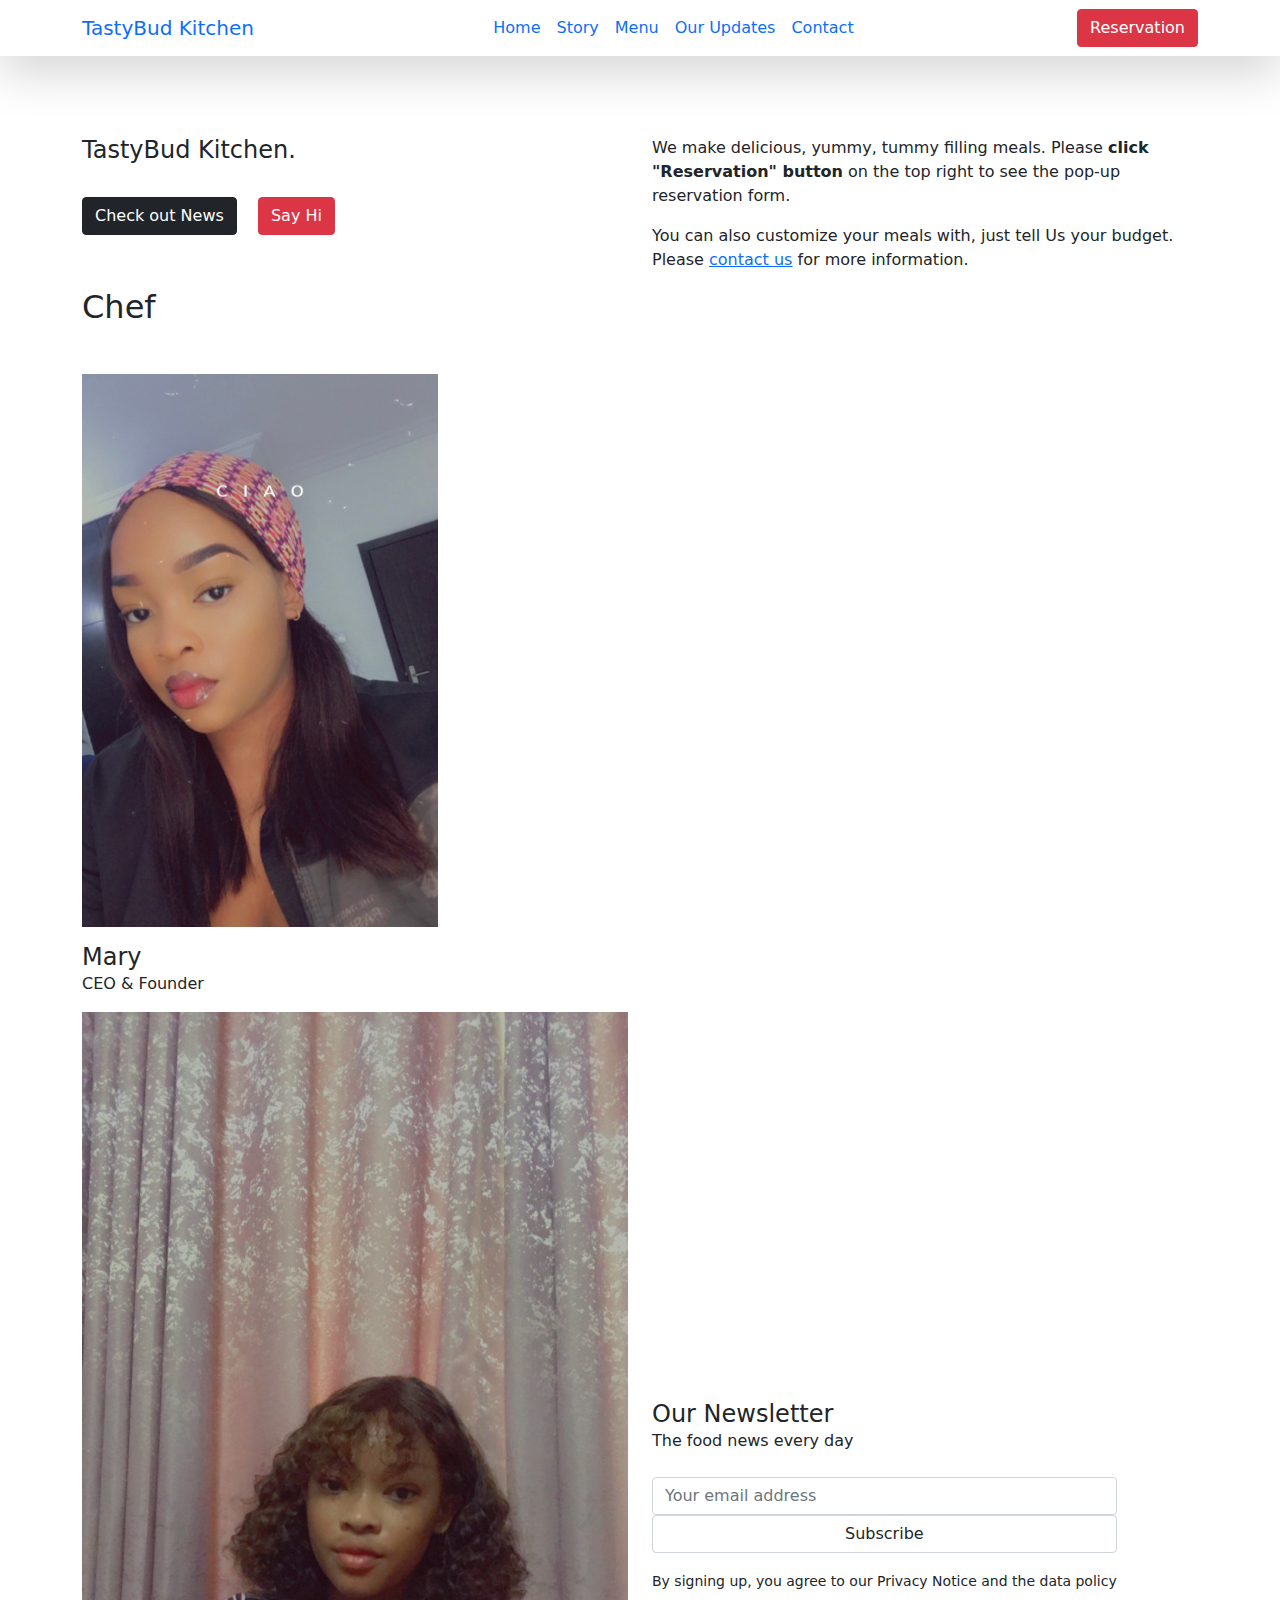
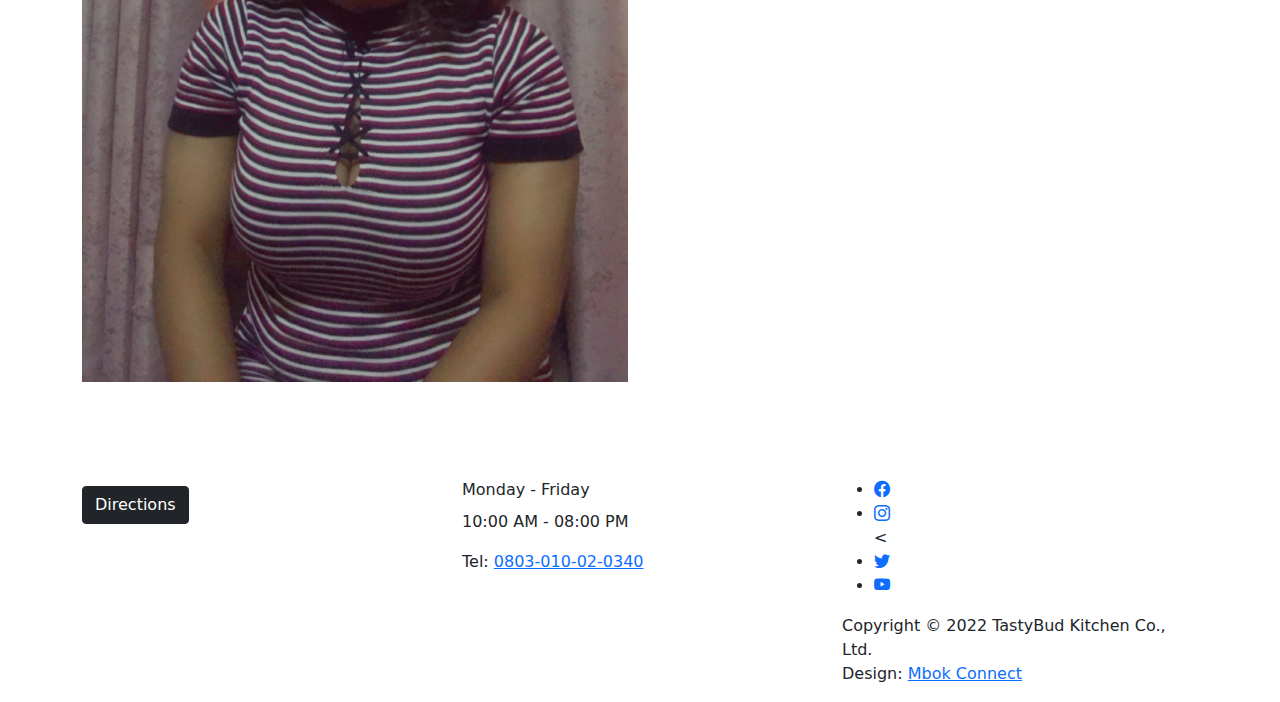
==== about.html @ 57acdbf6 "first commit" ====
<!doctype html>
<html lang="en">
    <head>
        <meta charset="utf-8">
        <meta name="viewport" content="width=device-width, initial-scale=1">

        <meta name="description" content="">
        <meta name="author" content="">

        <title>About TastyBud</title>

        <!-- CSS FILES -->        
        <link rel="preconnect" href="https://fonts.googleapis.com">
        
        <link rel="preconnect" href="https://fonts.gstatic.com" crossorigin>
        
        <link href="https://fonts.googleapis.com/css2?family=Montserrat:wght@300;400;600;700&display=swap" rel="stylesheet">                
        <link href="boothstraps/bootstrap.min.css" rel="stylesheet">

        <link href="boothstraps/bootstrap-icons.css" rel="stylesheet">

        <link href="styles.css" rel="stylesheet">
<!--

Tooplate 2129 Crispy Kitchen

https://www.tooplate.com/view/2129-crispy-kitchen

-->
    </head>
    
    <body>
        
        <nav class="navbar navbar-expand-lg bg-white shadow-lg">
            <div class="container">
                <button class="navbar-toggler" type="button" data-bs-toggle="collapse" data-bs-target="#navbarNav" aria-controls="navbarNav" aria-expanded="false" aria-label="Toggle navigation">
                    <span class="navbar-toggler-icon"></span>
                </button>
                
                <a class="navbar-brand" href="index.html">
                    TastyBud Kitchen
                </a>

                <div class="d-lg-none">
                    <button type="button" class="custom-btn btn btn-danger" data-bs-toggle="modal" data-bs-target="#BookingModal">Reservation</button>
                </div>

                <div class="collapse navbar-collapse" id="navbarNav">
                    <ul class="navbar-nav mx-auto">
                        <li class="nav-item">
                            <a class="nav-link" href="index.html">Home</a>
                        </li>

                        <li class="nav-item">
                            <a class="nav-link active" href="about.html">Story</a>
                        </li>

                        <li class="nav-item">
                            <a class="nav-link" href="menu.html">Menu</a>
                        </li>

                        <li class="nav-item">
                            <a class="nav-link" href="news.html">Our Updates</a>
                        </li>

                        <li class="nav-item">
                            <a class="nav-link" href="contact.html">Contact</a>
                        </li>
                    </ul>
                </div>

                <div class="d-none d-lg-block">
                    <button type="button" class="custom-btn btn btn-danger" data-bs-toggle="modal" data-bs-target="#BookingModal">Reservation</button>
                </div>

            </div>
        </nav>

        <main>

            <header class="site-header site-about-header">
                <div class="container">
                    <div class="row">

                        <div class="col-lg-10 col-12 mx-auto">
                            <h1 class="text-white">Kitchen's Story</h1>

                            <strong class="text-white">This is where the magic for the tummy, happens.</strong>
                        </div>

                    </div>
                </div>

                <div class="overlay"></div>
            </header>

            <section class="about section-padding bg-white">
                <div class="container">
                    <div class="row">

                        <div class="col-lg-6 col-12 mb-2">
                            <h4 class="mb-3">TastyBud Kitchen.</h4>

                            <a href="news.html" class="custom-btn btn btn-dark mt-3">Check out News</a>

                            <a href="contact.html" class="custom-btn btn btn-danger mt-3 ms-3">Say Hi</a>
                        </div>

                        <div class="col-lg-6 col-12">
                        
                        	<p>We make delicious, yummy, tummy filling meals.  Please <strong>click "Reservation" button</strong> on the top right to see the pop-up reservation form.</p>
                        
                            <p>You can also customize your meals with, just tell Us your budget. Please <a href="mailto:pakpan244@gmail.com" target="_blank">contact us</a> for more information.</p>

                        </div>

                    </div>
                </div>
            </section>

            <section class="about section-padding">
                <div class="container">
                    <div class="row">

                        <div class="col-12">
                            <h2 class="mb-5">Chef</h2>
                        </div>

                        <div class="col-lg-4 col-12">
                            <div class="team-thumb">
                                <img src="img/chef1.jpg" class="img-fluid team-image" alt="">
                                
                                <div class="team-info">
                                    <h4 class="mt-3 mb-0">Mary</h4>

                                    <p>CEO &amp; Founder</p>
                                </div>
                            </div>
                        </div>
            </section>
            
            <section class="newsletter section-padding bg-white">
                <div class="container">
                    <div class="row">

                        <div class="col-lg-6 col-12">
                            <img src="img/chef2.jpg" class="img-fluid newsletter-image" alt="">
                        </div>

                        <div class="col-lg-6 col-12 d-flex align-items-center mt-5 mt-lg-0 mx-auto">
                            <div class="subscribe-form-wrap">
                                <h4 class="mb-0">Our Newsletter</h4>

                                <p>The food news every day</p>

                                <form class="custom-form subscribe-form mt-4" role="form">
                                    <input type="email" name="subscribe-email" id="subscribe-email" pattern="[^ @]*@[^ @]*" class="form-control" placeholder="Your email address" required="">

                                    <button type="submit" class="form-control mb-3" id="subscribe">Subscribe</button>

                                    <small>By signing up, you agree to our Privacy Notice and the data policy</small>
                                    </div>
                                </form>
                            </div>
                        </div>

                    </div>
                </div>
            </section>

        </main>

        <footer class="site-footer section-padding">
            
            <div class="container">
                
                <div class="row">

                    <div class="col-12">
                        <h4 class="text-white mb-4 me-5">TastyBud Kitchen</h4>
                    </div>

                    <div class="col-lg-4 col-md-7 col-xs-12 tooplate-mt30">
                        <h6 class="text-white mb-lg-4 mb-3">Location</h6>

                        <p></p>

                        <a href="https://goo.gl/maps/o9mJqfgyz9FDhMZR6" class="custom-btn btn btn-dark mt-2">Directions</a>
                    </div>

                    <div class="col-lg-4 col-md-5 col-xs-12 tooplate-mt30">
                        <h6 class="text-white mb-lg-4 mb-3">Opening Hours</h6>

                        <p class="mb-2">Monday - Friday</p>

                        <p>10:00 AM - 08:00 PM</p>

                        <p>Tel: <a href="tel: 010-02-0340" class="tel-link">0803-010-02-0340</a></p>
                    </div>

                    <div class="col-lg-4 col-md-6 col-xs-12 tooplate-mt30">
                        <h6 class="text-white mb-lg-4 mb-3">Social</h6>

                        <ul class="social-icon">
                            <li><a href="#" class="social-icon-link bi-facebook"></a></li>

                            <li><a href="#" class="social-icon-link bi-instagram"></a></li>

                            <<li><a href="https://twitter.com/search?q=tooplate.com&src=typed_query&f=live" target="_blank"
                            	 class="social-icon-link bi-twitter"></a></li>

                            <li><a href="#" class="social-icon-link bi-youtube"></a></li>
                        </ul>
                    
                        <p class="copyright-text tooplate-mt60">Copyright © 2022 TastyBud Kitchen Co., Ltd.
                        <br>Design: <a rel="nofollow" href="https://www.mbokconnectcom/" target="_blank">Mbok Connect</a></p>
                        
                    </div>

                </div><!-- row ending -->
                
             </div><!-- container ending -->
             
        </footer>

        <!-- Modal -->
        <div class="modal fade" id="BookingModal" tabindex="-1" aria-labelledby="BookingModal" aria-hidden="true">
            <div class="modal-dialog modal-dialog-centered modal-xl">
                <div class="modal-content">
                    <div class="modal-header">
                        <h3 class="mb-0">Reserve a table</h3>

                        <button type="button" class="btn-close" data-bs-dismiss="modal" aria-label="Close"></button>
                    </div>

                    <div class="modal-body d-flex flex-column justify-content-center">
                        <div class="booking">
                            
                            <form class="booking-form row" role="form" action="#" method="post">
                                <div class="col-lg-6 col-12">
                                    <label for="name" class="form-label">Full Name</label>

                                    <input type="text" name="name" id="name" class="form-control" placeholder="Your Name" required>
                                </div>

                                <div class="col-lg-6 col-12">
                                    <label for="email" class="form-label">Email Address</label>

                                    <input type="email" name="email" id="email" pattern="[^ @]*@[^ @]*" class="form-control" placeholder="your@email.com" required>
                                </div>

                                <div class="col-lg-6 col-12">
                                    <label for="phone" class="form-label">Phone Number</label>

                                    <input type="telephone" name="phone" id="phone" pattern="[0-9]{3}-[0-9]{3}-[0-9]{4}" class="form-control" placeholder="123-456-7890">
                                </div>

                                <div class="col-lg-6 col-12">
                                    <label for="people" class="form-label">Number of persons</label>

                                    <input type="text" name="people" id="people" class="form-control" placeholder="12 persons">
                                </div>

                                <div class="col-lg-6 col-12">
                                    <label for="date" class="form-label">Date</label>

                                    <input type="date" name="date" id="date" value="" class="form-control">
                                </div>

                                <div class="col-lg-6 col-12">
                                    <label for="time" class="form-label">Time</label>

                                    <select class="form-select form-control" name="time" id="time">
                                      <option value="5" selected>5:00 PM</option>
                                      <option value="6">6:00 PM</option>
                                      <option value="7">7:00 PM</option>
                                      <option value="8">8:00 PM</option>
                                      <option value="9">9:00 PM</option>
                                    </select>
                                </div>

                                <div class="col-12">
                                    <label for="message" class="form-label">Special Request</label>

                                    <textarea class="form-control" rows="4" id="message" name="message" placeholder=""></textarea>
                                </div>

                                <div class="col-lg-4 col-12 ms-auto">
                                    <button type="submit" class="form-control">Submit Request</button>
                                </div>
                            </form>
                        </div>
                    </div>

                    <div class="modal-footer"></div>
                    
                </div>
                
            </div>
        </div>

        <!-- JAVASCRIPT FILES -->
        <script src="js/jquery.min.js"></script>
        <script src="js/bootstrap.bundle.min.js"></script>
        <script src="js/custom.js"></script>

    </body>
</html>
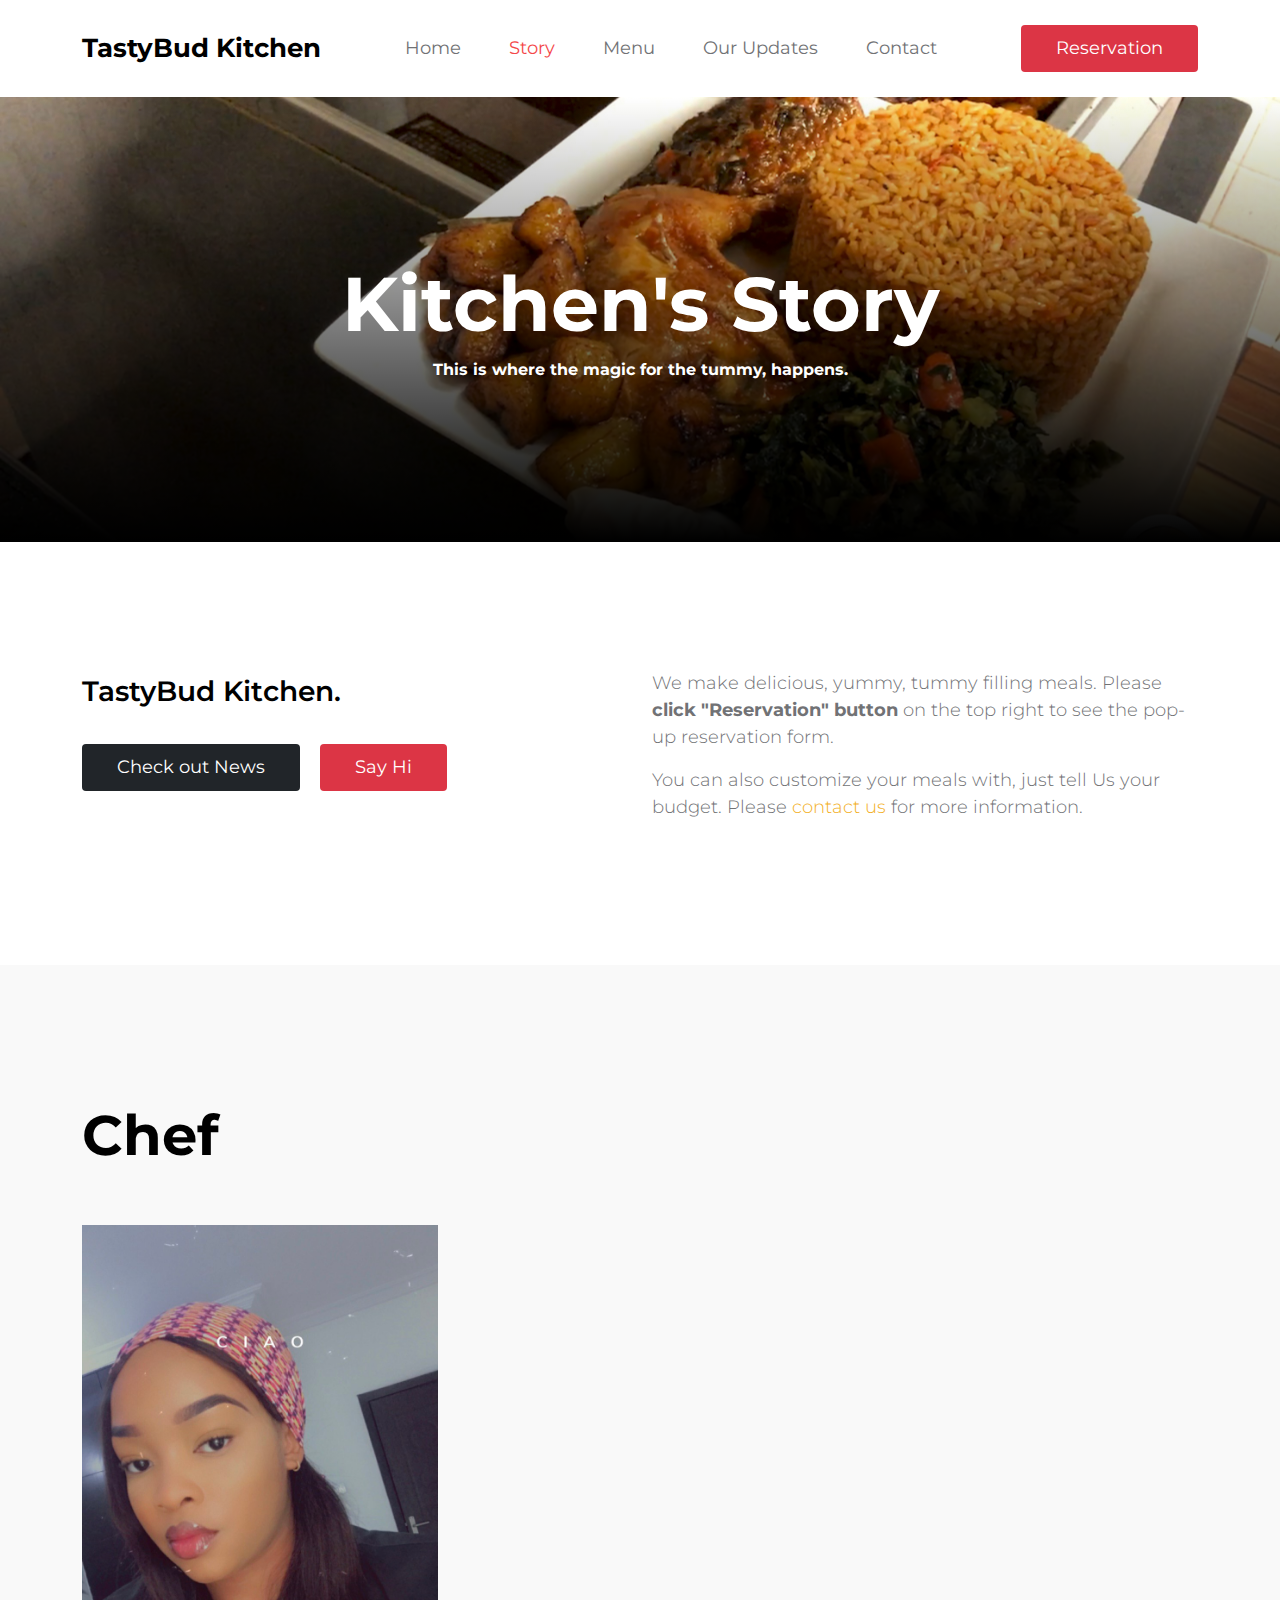
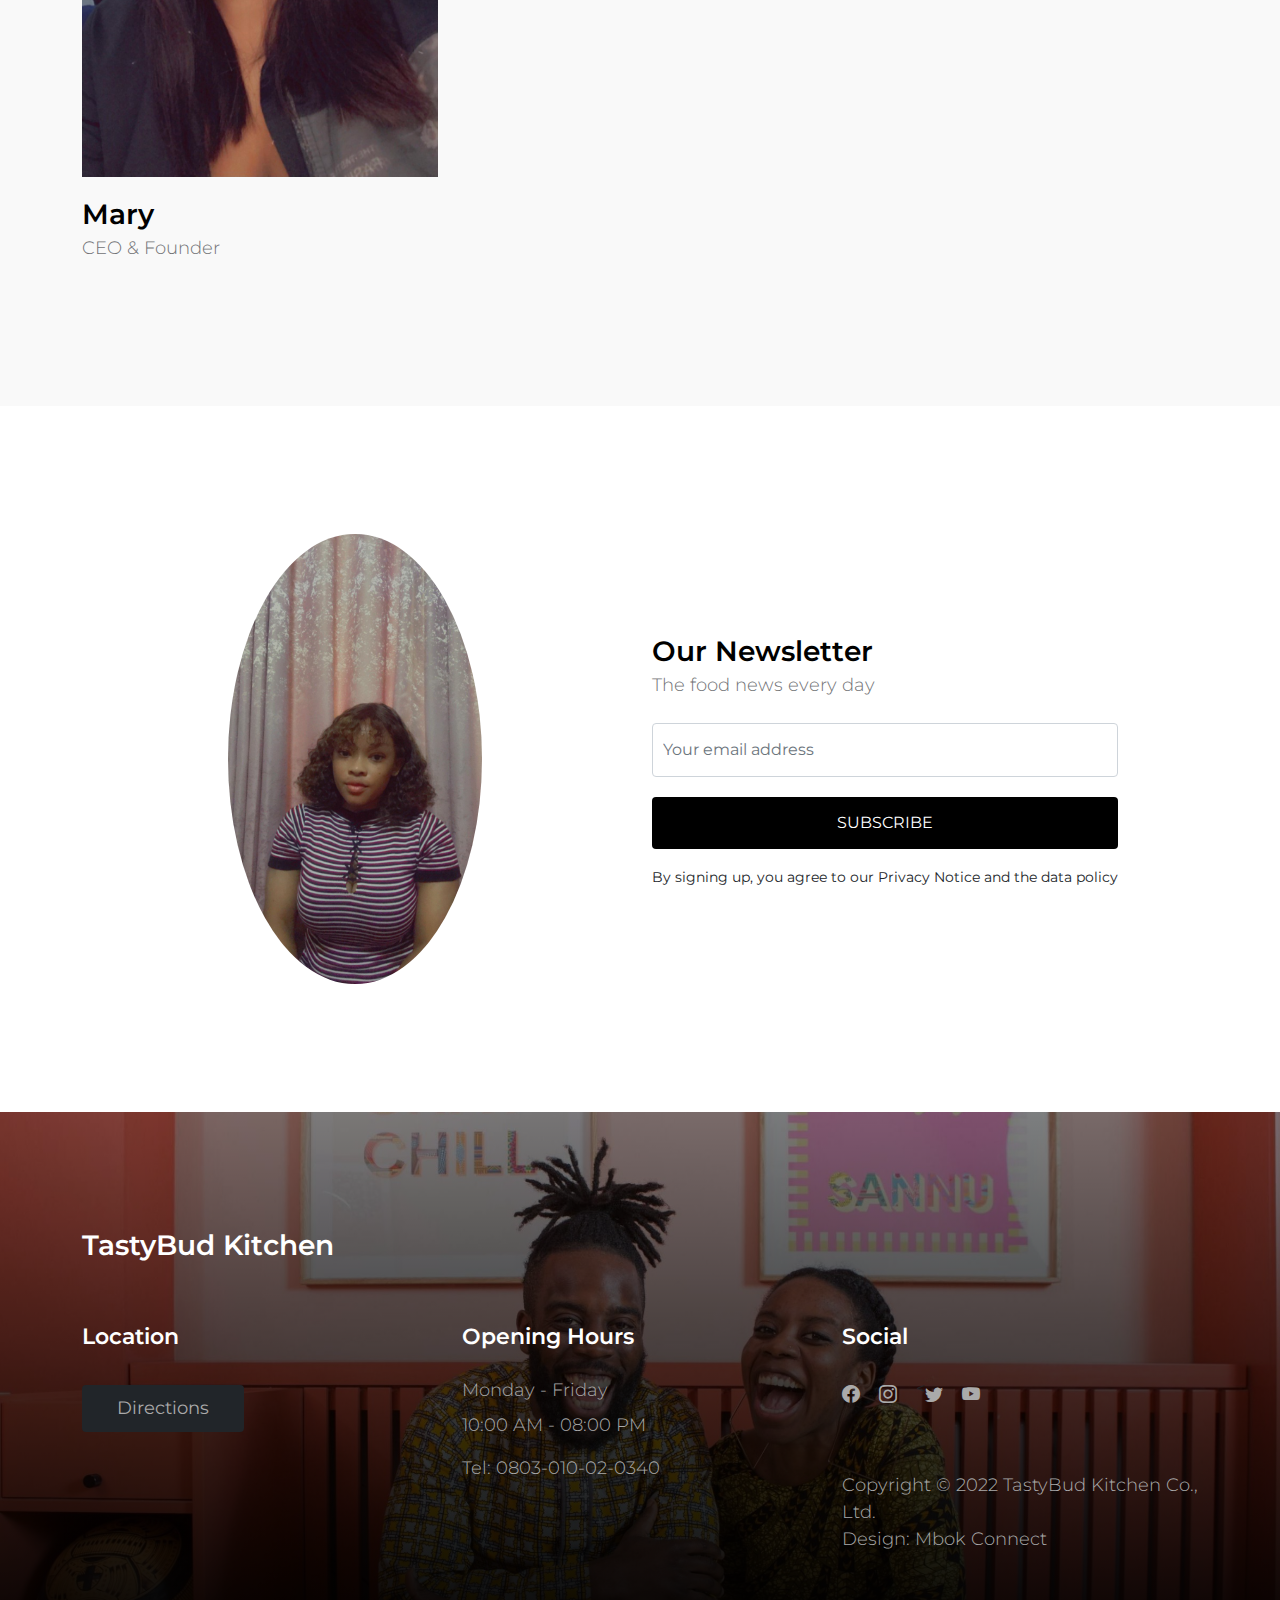
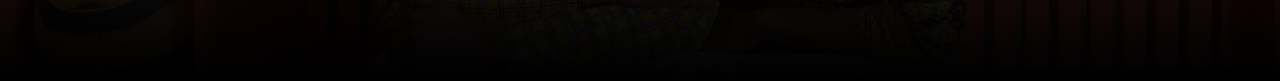
==== commit 94d5cd22: "first commi" ====
--- a/about.html
+++ b/about.html
@@ -110,7 +110,7 @@
                         
                         	<p>We make delicious, yummy, tummy filling meals.  Please <strong>click "Reservation" button</strong> on the top right to see the pop-up reservation form.</p>
                         
-                            <p>You can also customize your meals with, just tell Us your budget. Please <a href="mailto:pakpan244@gmail.com" target="_blank">contact us</a> for more information.</p>
+                            <p>You can also customize your meals with, just tell Us your budget. Please <a href="mailto:pakpan244@gmail.com">contact us</a> for more information.</p>
 
                         </div>
 
--- a/styles.css
+++ b/styles.css
@@ -0,0 +1,879 @@
+/*
+
+Tooplate 2129 Crispy Kitchen
+
+https://www.tooplate.com/view/2129-crispy-kitchen
+
+*/
+
+
+/*---------------------------------------
+  CUSTOM PROPERTIES ( VARIABLES )             
+-----------------------------------------*/
+:root {
+  --white-color:                  #FFFFFF;
+  --primary-color:                #f44749;
+  --secondary-color:              #f3af24;
+  --section-bg-color:             #F9F9F9;
+  --dark-color:                   #000000;
+  --title-color:                  #565758;
+  --news-title-color:             #292828;
+  --p-color:                      #717275;
+  --border-color:                 #eaeaea;
+  --border-radius-default:        .25rem;
+
+  --body-font-family:             'Montserrat', sans-serif;
+
+  --h1-font-size:                 76px;
+  --h2-font-size:                 56px;
+  --h3-font-size:                 42px;
+  --h4-font-size:                 28px;
+  --h5-font-size:                 26px;
+  --h6-font-size:                 22px;
+
+  --p-font-size:                  18px;
+  --menu-font-size:               18px;
+  --category-font-size:           14px;
+
+  --font-weight-light:            300;
+  --font-weight-normal:           400;
+  --font-weight-semibold:         600;
+  --font-weight-bold:             700;
+}
+
+body {
+    background: var(--white-color);
+    font-family: var(--body-font-family);    
+    position: relative;
+}
+
+/*---------------------------------------
+  TYPOGRAPHY               
+-----------------------------------------*/
+
+h2,
+h3,
+h4,
+h5,
+h6 {
+  color: var(--dark-color);
+  line-height: inherit;
+}
+
+h1,
+h2,
+h3,
+h4,
+h5,
+h6 {
+  font-weight: var(--font-weight-semibold);
+}
+
+h1,
+h2 {
+  font-weight: var(--font-weight-bold);
+}
+
+h1 {
+  font-size: var(--h1-font-size);
+  line-height: normal;
+}
+
+h2 {
+  font-size: var(--h2-font-size);
+}
+
+h3 {
+  font-size: var(--h3-font-size);
+}
+
+h4 {
+  font-size: var(--h4-font-size);
+}
+
+h5 {
+  font-size: var(--h5-font-size);
+}
+
+h6 {
+  font-size: var(--h6-font-size);
+}
+
+p,
+.list .list-item {
+  color: var(--p-color);
+  font-size: var(--p-font-size);
+  font-weight: var(--font-weight-light);
+}
+
+a, 
+button {
+  touch-action: manipulation;
+  transition: all 0.3s;
+}
+
+.form-label {
+  color: var(--p-color);
+  font-weight: var(--font-weight-semibold);
+}
+
+a {
+  color: var(--secondary-color);
+  text-decoration: none;
+}
+
+a:hover {
+  color: var(--primary-color);
+}
+
+::selection {
+  background: var(--primary-color);
+  color: var(--white-color);
+}
+
+::-moz-selection {
+  background: var(--primary-color);
+  color: var(--white-color);
+}
+
+.section-padding {
+  padding-top: 8rem;
+  padding-bottom: 8rem;
+}
+
+b,
+strong {
+  font-weight: var(--font-weight-bold);
+}
+
+
+/*---------------------------------------
+  CUSTOM BUTTON              
+-----------------------------------------*/
+.custom-btn {
+  border: 0;
+  color: var(--white-color);
+  font-size: var(--menu-font-size);
+  padding: 10px 35px;
+}
+
+
+/*---------------------------------------
+  NAVIGATION              
+-----------------------------------------*/
+.navbar {
+  background: var(--white-color);
+  padding-top: 20px;
+  padding-bottom: 20px;
+}
+
+.navbar-brand {
+  color: var(--dark-color);
+  font-size: var(--h5-font-size);
+  font-weight: var(--font-weight-bold);
+  margin-right: 0;
+}
+
+.navbar-expand-lg .navbar-nav .nav-link {
+  padding-right: 1.5rem;
+  padding-left: 1.5rem;
+}
+
+.navbar-expand-lg .nav-link {
+  color: var(--p-color);
+  font-weight: var(--font-weight-normal);
+  font-size: var(--menu-font-size);
+  padding-top: 15px;
+  padding-bottom: 15px;
+}
+
+.navbar-nav .nav-link.active, 
+.nav-link:focus, 
+.nav-link:hover {
+  color: var(--primary-color);
+}
+
+.nav-link:focus {
+  color: var(--p-color);
+}
+
+.navbar-toggler {
+  border: 0;
+  padding: 0;
+  cursor: pointer;
+  margin: 0;
+  width: 30px;
+  height: 35px;
+  outline: none;
+}
+
+.navbar-toggler:focus {
+  outline: none;
+  box-shadow: none;
+}
+
+.navbar-toggler[aria-expanded="true"] .navbar-toggler-icon {
+  background: transparent;
+}
+
+.navbar-toggler[aria-expanded="true"] .navbar-toggler-icon:before,
+.navbar-toggler[aria-expanded="true"] .navbar-toggler-icon:after {
+  transition: top 300ms 50ms ease, -webkit-transform 300ms 350ms ease;
+  transition: top 300ms 50ms ease, transform 300ms 350ms ease;
+  transition: top 300ms 50ms ease, transform 300ms 350ms ease, -webkit-transform 300ms 350ms ease;
+  top: 0;
+}
+
+.navbar-toggler[aria-expanded="true"] .navbar-toggler-icon:before {
+  transform: rotate(45deg);
+}
+
+.navbar-toggler[aria-expanded="true"] .navbar-toggler-icon:after {
+  transform: rotate(-45deg);
+}
+
+.navbar-toggler .navbar-toggler-icon {
+  background: var(--dark-color);
+  transition: background 10ms 300ms ease;
+  display: block;
+  width: 30px;
+  height: 2px;
+  position: relative;
+}
+
+.navbar-toggler .navbar-toggler-icon:before,
+.navbar-toggler .navbar-toggler-icon:after {
+  transition: top 300ms 350ms ease, -webkit-transform 300ms 50ms ease;
+  transition: top 300ms 350ms ease, transform 300ms 50ms ease;
+  transition: top 300ms 350ms ease, transform 300ms 50ms ease, -webkit-transform 300ms 50ms ease;
+  position: absolute;
+  right: 0;
+  left: 0;
+  background: var(--dark-color);
+  width: 30px;
+  height: 2px;
+  content: '';
+}
+
+.navbar-toggler .navbar-toggler-icon:before {
+  top: -8px;
+}
+
+.navbar-toggler .navbar-toggler-icon:after {
+  top: 8px;
+}
+
+
+/*---------------------------------------
+  SITE HEADER              
+-----------------------------------------*/
+.site-header {
+  background-repeat: no-repeat;
+  background-position: center;
+  background-size: cover;
+  padding-top: 10rem;
+  padding-bottom: 10rem;
+  text-align: center;
+  position: relative;
+}
+
+.site-header .container {
+  position: relative;
+  z-index: 2;
+}
+
+.site-news-detail-header {
+  background: transparent;
+  text-align: left;
+   padding-top: 6rem;
+  padding-bottom: 6rem;
+}
+
+.site-about-header {
+  background-image: url('img/food1.jpg');
+}
+
+.site-menu-header {
+  background-image: url('img/photo_2022-10-22_08-01-51.jpg');
+}
+
+.site-news-header {
+  background-image: url('img/Logo\ Tastybud.png');
+}
+
+.site-contact-header {
+  background-image: url('img/photo_2022-10-22_08-01-58.jpg');
+}
+
+.overlay {
+  background: linear-gradient(to top, var(--dark-color), transparent 100%);
+  position: absolute;
+  top: 0;
+  right: 0;
+  bottom: 0;
+  left: 0;
+}
+
+
+/*---------------------------------------
+  HOME           
+-----------------------------------------*/
+.home {
+  position: relative;
+  overflow: hidden;
+  padding-top: 20.542rem;
+  padding-bottom: 20.542rem;
+}
+
+.home .container {
+  position: absolute;
+  z-index: 9;
+  top: 50%;
+  left: 50%;
+  transform: translate(-50%, -50%);
+  width: 100%;
+}
+
+.video-wrap {
+  z-index: -100;
+}
+
+.custom-video {
+  position: absolute;
+  top: 0;
+  left: 0;
+  object-fit: cover;
+  width: 100%;
+  height: 100%;
+}
+
+
+/*---------------------------------------
+  HOME SLIDE               
+-----------------------------------------*/
+.carousel-image {
+  width: 100%;
+  height: 100%;
+  object-fit: cover;
+}
+
+.carousel-thumb {
+  position: relative;
+}
+
+.carousel-caption {
+  background: linear-gradient(to top, var(--dark-color), transparent 90%);
+  text-align: left;
+  position: absolute;
+  right: 0;
+  bottom: 0;
+  left: 0;
+  padding: 60px 40px;
+}
+
+.home-carousel .reviews-text,
+.home-text {
+  color: var(--white-color);
+}
+
+.price-tag {
+  background: var(--white-color);
+  border-radius: 100px;
+  color: var(--secondary-color);
+  font-size: var(--menu-font-size);
+  font-weight: var(--font-weight-semibold);
+  display: inline-block;
+  width: 84px;
+  height: 64px;
+  line-height: 64px;
+  text-align: center;
+}
+
+.home-carousel .carousel-control-prev,
+.home-carousel .carousel-control-next {
+  position: absolute;
+  top: auto;
+  bottom: 0;
+  opacity: 1;
+}
+
+.home-carousel .carousel-control-prev,
+.home-carousel .carousel-control-next {
+  background: var(--secondary-color);
+  width: 60px;
+  height: 60px;
+  text-align: center;
+}
+
+.home-carousel .carousel-control-prev {
+  left: auto;
+  right: 60px;
+}
+
+.home-carousel .carousel-control-next {
+  background: var(--primary-color);
+  right: 0;
+}
+
+.home-carousel .carousel-control-prev:hover, 
+.home-carousel .carousel-control-next:hover {
+  background: var(--dark-color);
+}
+
+.home-carousel .carousel-control-prev-icon,
+.home-carousel .carousel-control-next-icon {
+  background-image: none;
+  width: inherit;
+  height: inherit;
+  line-height: 60px;
+}
+
+.home-carousel .carousel-control-prev-icon::before,
+.home-carousel .carousel-control-next-icon::before {
+  font-family: bootstrap-icons;
+  display: block;
+  margin: auto;
+  font-size: var(--h5-font-size);
+  color: var(--white-color);
+}
+
+.home-carousel .carousel-control-prev-icon::before {
+  content: "\f13f";
+}
+
+.home-carousel .carousel-control-next-icon::before {
+  content: "\f144";
+}
+
+.reviews-icon {
+  color: var(--secondary-color);
+}
+
+
+/*---------------------------------------
+  MENU               
+-----------------------------------------*/
+.menu,
+.about,
+.news,
+.related-news,
+.newsletter,
+.comments {
+  background: var(--section-bg-color);
+}
+
+.menu-thumb {
+  position: relative;
+  overflow: hidden;
+}
+
+.menu-info {
+  padding: 20px 20px 30px 20px;
+}
+
+.menu-image {
+  display: block;
+}
+
+.menu-image-wrap {
+  position: relative;
+}
+
+.menu-tag {
+  position: absolute;
+  top: 0;
+  right: 0;
+  margin: 20px;
+}
+
+.newsletter-image {
+  border-radius: 100%;
+  object-fit: cover;
+  display: block;
+  margin: 0 auto;
+  max-width: 450px;
+  max-height: 450px;
+}
+
+
+/*---------------------------------------
+  NEWS               
+-----------------------------------------*/
+.news-thumb {
+  position: relative;
+  overflow: hidden;
+}
+
+.news-thumb > a {
+  display: block;
+  width: 100%;
+  height: 100%;
+  position: relative;
+  z-index: 2;
+  transition: all 0.3s ease-out;
+}
+
+.news-thumb > a:hover {
+  transform: scale(1.2);
+}
+
+.news-text-info {
+  background: var(--section-bg-color);
+  position: relative;
+  z-index: 2;
+  padding: 20px;
+  transition: all 0.3s ease-out;
+}
+
+.related-news .news-text-info {
+  background: var(--white-color);
+}
+
+.news-text-info-large {
+  background: linear-gradient(to top, var(--dark-color), transparent 90%);
+  position: absolute;
+  z-index: 2;
+  bottom: 0;
+  right: 0;
+  left: 0;
+  pointer-events: none;
+}
+
+.news-text-info-large .news-title-link {
+  color: var(--white-color);
+}
+
+.news-title-link {
+  color: var(--news-title-color);
+}
+
+.news-image {
+  display: block;
+  width: 100%;
+  transition: all 0.3s ease-out;
+}
+
+.news-image:hover {
+  transform: scale(1.2);
+}
+
+.category-tag,
+.menu-tag {
+  background: var(--dark-color);
+  border-radius: var(--border-radius-default);
+  color: var(--white-color);
+  font-size: var(--category-font-size);
+  display: inline-block;
+  padding: 4px 12px;
+}
+
+.category-tag {
+  margin-bottom: 5px;
+}
+
+.comment-form {
+  margin-bottom: 60px;
+}
+
+.news-author {
+  border-bottom: 1px solid rgba(0,0,0,0.05);
+  margin-bottom: 30px;
+  padding-left: 15px;
+  padding-right: 15px;
+  padding-bottom: 30px;
+}
+
+.news-author:last-child {
+  border-bottom: 0;
+  padding-bottom: 0;
+}
+
+.news-author-image {
+  border-radius: 100px;
+  object-fit: cover;
+  width: 70px;
+  height: 70px;
+}
+
+
+/*---------------------------------------
+  CUSTOM FORM            
+-----------------------------------------*/
+.custom-form .form-control {
+  margin-bottom: 20px;
+  padding: 14px 10px;
+  transition: all 0.3s;
+}
+
+.custom-form button[type="submit"] {
+  background: var(--dark-color);
+  border: 0;
+  color: var(--white-color);
+  text-transform: uppercase;
+}
+
+.custom-form button[type="submit"]:hover {
+  background: var(--primary-color);
+}
+
+
+/*---------------------------------------
+  SUBSCRIBE FORM            
+-----------------------------------------*/
+.subscribe-form .form-control {
+  margin-top: 20px;
+  margin-bottom: 10px;
+}
+
+
+/*---------------------------------------
+  BOOKING FORM            
+-----------------------------------------*/
+#BookingModal .modal-content {
+  border: 0;
+  overflow: hidden;
+}
+
+#BookingModal .modal-content::before {
+  content: "";
+  background-color: var(--white-color);
+  background-image: url('./img/Logo_Tastybud-removebg-preview.png');
+  background-repeat: no-repeat;
+  background-position: top;
+  background-size: cover;
+  width: 30%;
+  height: 100%;
+  position: absolute;
+  top: 0;
+  right: 0;
+}
+
+#BookingModal .modal-header {
+  border-bottom: 0;
+  position: relative;
+  padding: 26px 32px 0 32px;
+}
+
+#BookingModal .modal-body {
+  padding: 38px 32px;
+  padding-right: 35%;
+}
+
+#BookingModal .modal-footer {
+  border-top: 0;
+  padding: 0;
+}
+
+.booking-form .form-control {
+  font-weight: var(--font-weight-normal);
+  padding-top: 12px;
+  padding-bottom: 12px;
+  margin-bottom: 25px;
+  transition: all 0.3s;
+}
+
+.booking-form button[type="submit"] {
+  background: var(--dark-color);
+  border: 0;
+  font-weight: var(--font-weight-semibold);
+  color: var(--white-color);
+  text-transform: uppercase;
+  margin-bottom: 0;
+}
+
+.booking-form button[type="submit"]:hover {
+  background: var(--primary-color);
+}
+
+.BgImage {
+  background-image: url('img/outsiderestaurant.jpg');
+  background-repeat: no-repeat;
+  background-size: cover;
+  background-attachment: fixed;
+  height: 500px;
+}
+
+
+/*---------------------------------------
+  FOOTER              
+-----------------------------------------*/
+.site-footer {
+  background-image: url('img/fullrest.jpg');
+  background-repeat: no-repeat;
+  background-position: center;
+  background-size: cover;
+  padding-top: 7rem;
+  padding-bottom: 7rem;
+  position: relative;
+}
+
+.site-footer::before {
+  content: "";
+  background: linear-gradient(to top, var(--dark-color), transparent 200%);
+  position: absolute;
+  top: 0;
+  right: 0;
+  bottom: 0;
+  left: 0;
+}
+
+.site-footer .container {
+  position: relative;
+}
+
+.tooplate-mt30 {
+	margin-top: 30px;
+}
+.tooplate-mt60 {
+	margin-top: 60px;
+}
+
+.copyright-text {
+  font-size: var(--menu-font-size);
+}
+
+.tel-link {
+  color: var(--p-color);
+}
+
+.site-footer a:hover {
+  color: var(--white-color);
+}
+
+.site-footer a {
+  	color: #AAA;;
+}
+
+.site-footer p {
+	color: #AAA;
+}
+
+
+/*---------------------------------------
+  SOCIAL ICON               
+-----------------------------------------*/
+.social-icon {
+  margin: 0;
+  padding: 0;
+}
+
+.social-icon li {
+  list-style: none;
+  display: inline-block;
+  vertical-align: top;
+  transition: all 0.3s;
+}
+
+.social-icon:hover li:not(:hover) {
+  opacity: 0.65;
+}
+
+.social-icon-link {
+  color: var(--p-color);
+  font-size: var(--p-font-size);
+  display: inline-block;
+  vertical-align: top;
+  margin-top: 4px;
+  margin-bottom: 4px;
+  margin-right: 15px;
+}
+
+.social-icon-link:hover {
+  color: var(--primary-color);
+}
+
+
+/*---------------------------------------
+  RESPONSIVE STYLES               
+-----------------------------------------*/
+@media screen and (max-width: 1180px) {
+  h1 {
+    font-size: 62px;
+  }
+}
+
+@media screen and (max-width: 1170px) {
+  h1 {
+    font-size: 56px;
+  }
+}
+
+
+@media screen and (max-width: 991px) {
+  h1 {
+    font-size: 38px;
+  }
+
+  h2 {
+    font-size: 32px;
+  }
+
+  h3 {
+    font-size: 26px;
+  }
+
+  h4 {
+    font-size: 24px;
+  }
+
+  h5 {
+    font-size: 20px;
+  }
+
+  h6 {
+    font-size: 18px;
+  }
+
+  .site-header,
+  .section-padding {
+    padding-top: 5rem;
+    padding-bottom: 5rem;
+  }
+
+  .navbar {
+    padding-top: 10px;
+    padding-bottom: 10px;
+  }
+
+  .navbar-nav .nav-link {
+    padding-top: 5px;
+    padding-bottom: 10px;
+  }
+
+  #BookingModal .modal-content {
+    padding-bottom: 200px;
+  }
+ 
+  /* check here  below insert booking image ......*/
+
+
+  #BookingModal .modal-content::before {
+    background-image: url('./img/Logo_Tastybud-removebg-preview.png'); 
+    background-position: bottom;
+    top: auto;
+    left: 0;
+    bottom: 0;
+    width: 100%;
+    height: 200px;
+    transform: rotate(180deg);
+  }
+
+  #BookingModal .modal-body {
+    padding-top: 18px;
+    padding-right: 32px;
+  }
+}
+
+@media screen and (max-width: 480px) {
+  .newsletter-image {
+    max-width: 310px;
+    max-height: 310px;
+  }
+
+  .home-carousel .carousel-control-prev,
+  .home-carousel .carousel-control-next {
+    width: 50px;
+    height: 50px;
+  }
+}
+
